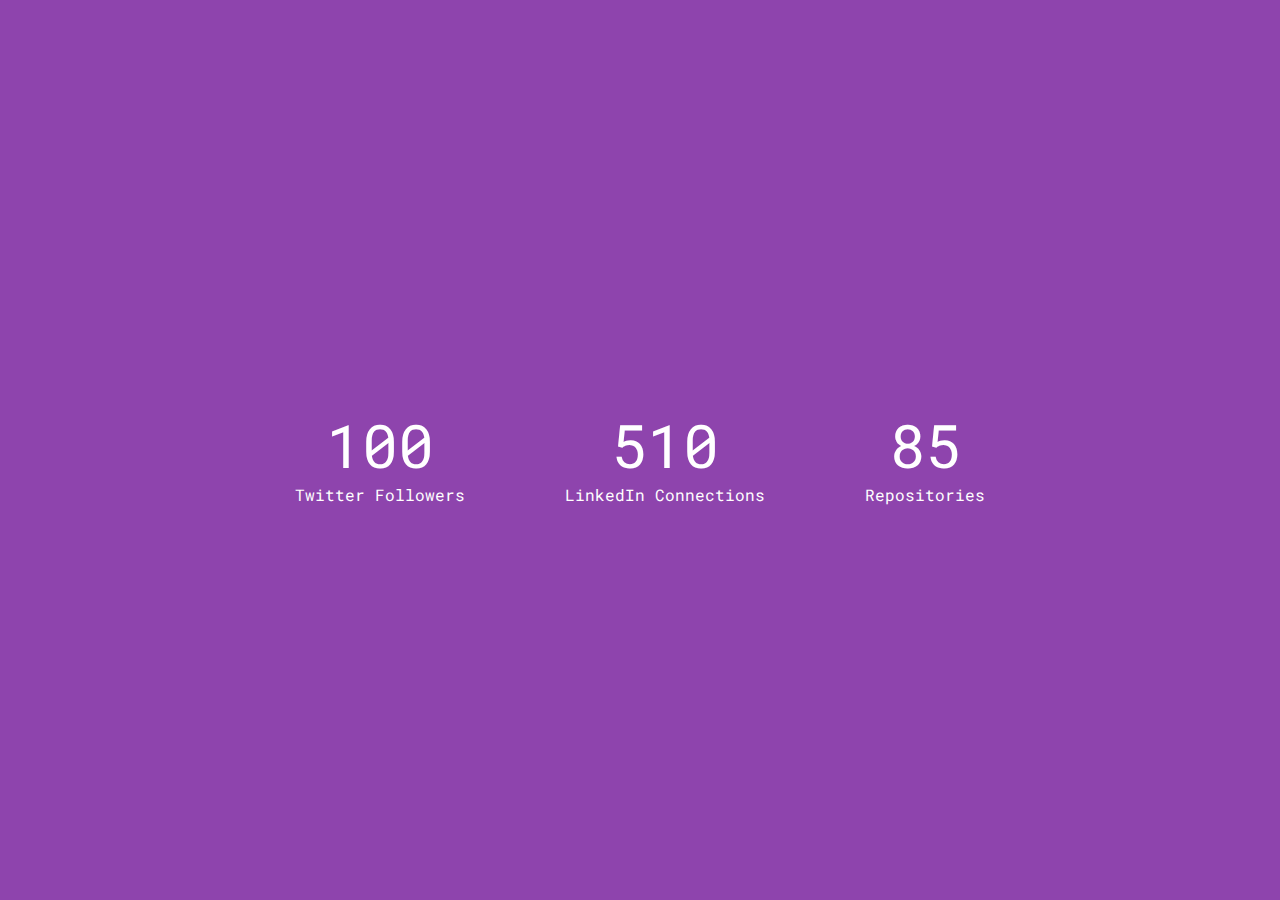
==== Incrementing Counter/index.html @ 804a72d0 "make a counter increment" ====
<!DOCTYPE html>
<html lang="en">

<head>
    <meta charset="UTF-8" />
    <meta name="viewport" content="width=device-width, initial-scale=1.0" />
    <link rel="stylesheet" href="https://cdnjs.cloudflare.com/ajax/libs/font-awesome/5.14.0/css/all.min.css" integrity="sha512-1PKOgIY59xJ8Co8+NE6FZ+LOAZKjy+KY8iq0G4B3CyeY6wYHN3yt9PW0XpSriVlkMXe40PTKnXrLnZ9+fkDaog==" crossorigin="anonymous" />
    <link rel="stylesheet" href="style.css" />
    <title>Increment Counter</title>
</head>

<body>
    <div class="counter-container">
        <i class="fab fa-twitter fa-3x"></i>
        <div class="counter" data-target="100"></div>
        <span>Twitter Followers</span>
    </div>

    <div class="counter-container">
        <i class="fab fa-linkedin fa-3x"></i>
        <div class="counter" data-target="571"></div>
        <span>LinkedIn Connections</span>
    </div>

    <div class="counter-container">
        <i class="fab fa-github-square fa-3x"></i>
        <div class="counter" data-target="85"></div>
        <span>Repositories</span>
    </div>
    <script src="script.js"></script>
</body>

</html>
---- Incrementing Counter/style.css ----
@import url('https://fonts.googleapis.com/css?family=Roboto+Mono&display=swap');
* {
    box-sizing: border-box;
}

body {
    background-color: #8e44ad;
    color: #fff;
    font-family: 'Roboto Mono', sans-serif;
    display: flex;
    align-items: center;
    justify-content: center;
    height: 100vh;
    overflow: hidden;
    margin: 0;
}

.counter-container {
    display: flex;
    flex-direction: column;
    justify-content: center;
    text-align: center;
    margin: 30px 50px;
}

.counter {
    font-size: 60px;
    margin-top: 10px;
}

@media(max-width: 500px) {
    body {
        flex-direction: column;
    }
}
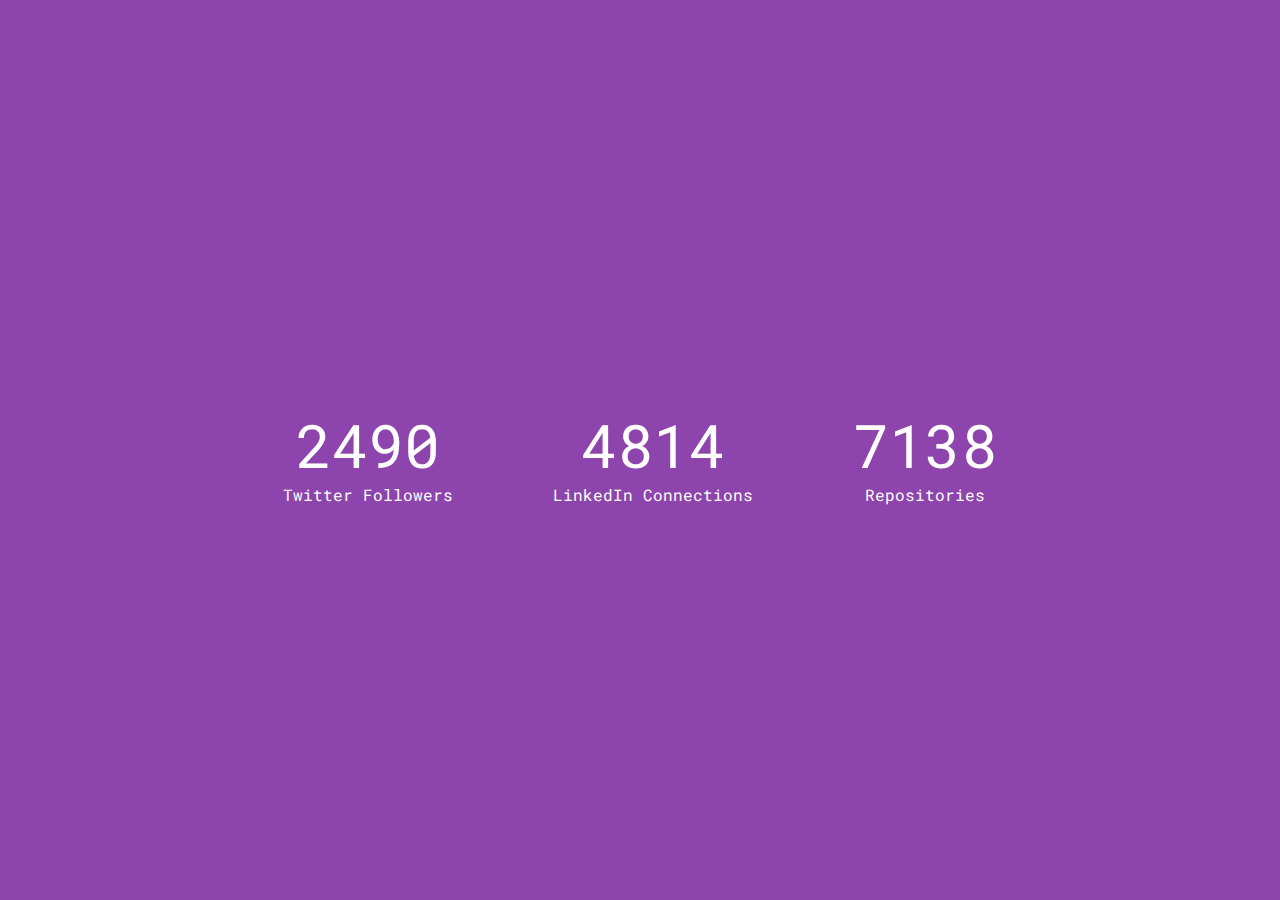
==== commit 6238fc40: "changed numbers in innerText" ====
--- a/Incrementing Counter/index.html
+++ b/Incrementing Counter/index.html
@@ -12,19 +12,19 @@
 <body>
     <div class="counter-container">
         <i class="fab fa-twitter fa-3x"></i>
-        <div class="counter" data-target="100"></div>
+        <div class="counter" data-target="3000"></div>
         <span>Twitter Followers</span>
     </div>
 
     <div class="counter-container">
         <i class="fab fa-linkedin fa-3x"></i>
-        <div class="counter" data-target="571"></div>
+        <div class="counter" data-target="5700"></div>
         <span>LinkedIn Connections</span>
     </div>
 
     <div class="counter-container">
         <i class="fab fa-github-square fa-3x"></i>
-        <div class="counter" data-target="85"></div>
+        <div class="counter" data-target="8500"></div>
         <span>Repositories</span>
     </div>
     <script src="script.js"></script>
